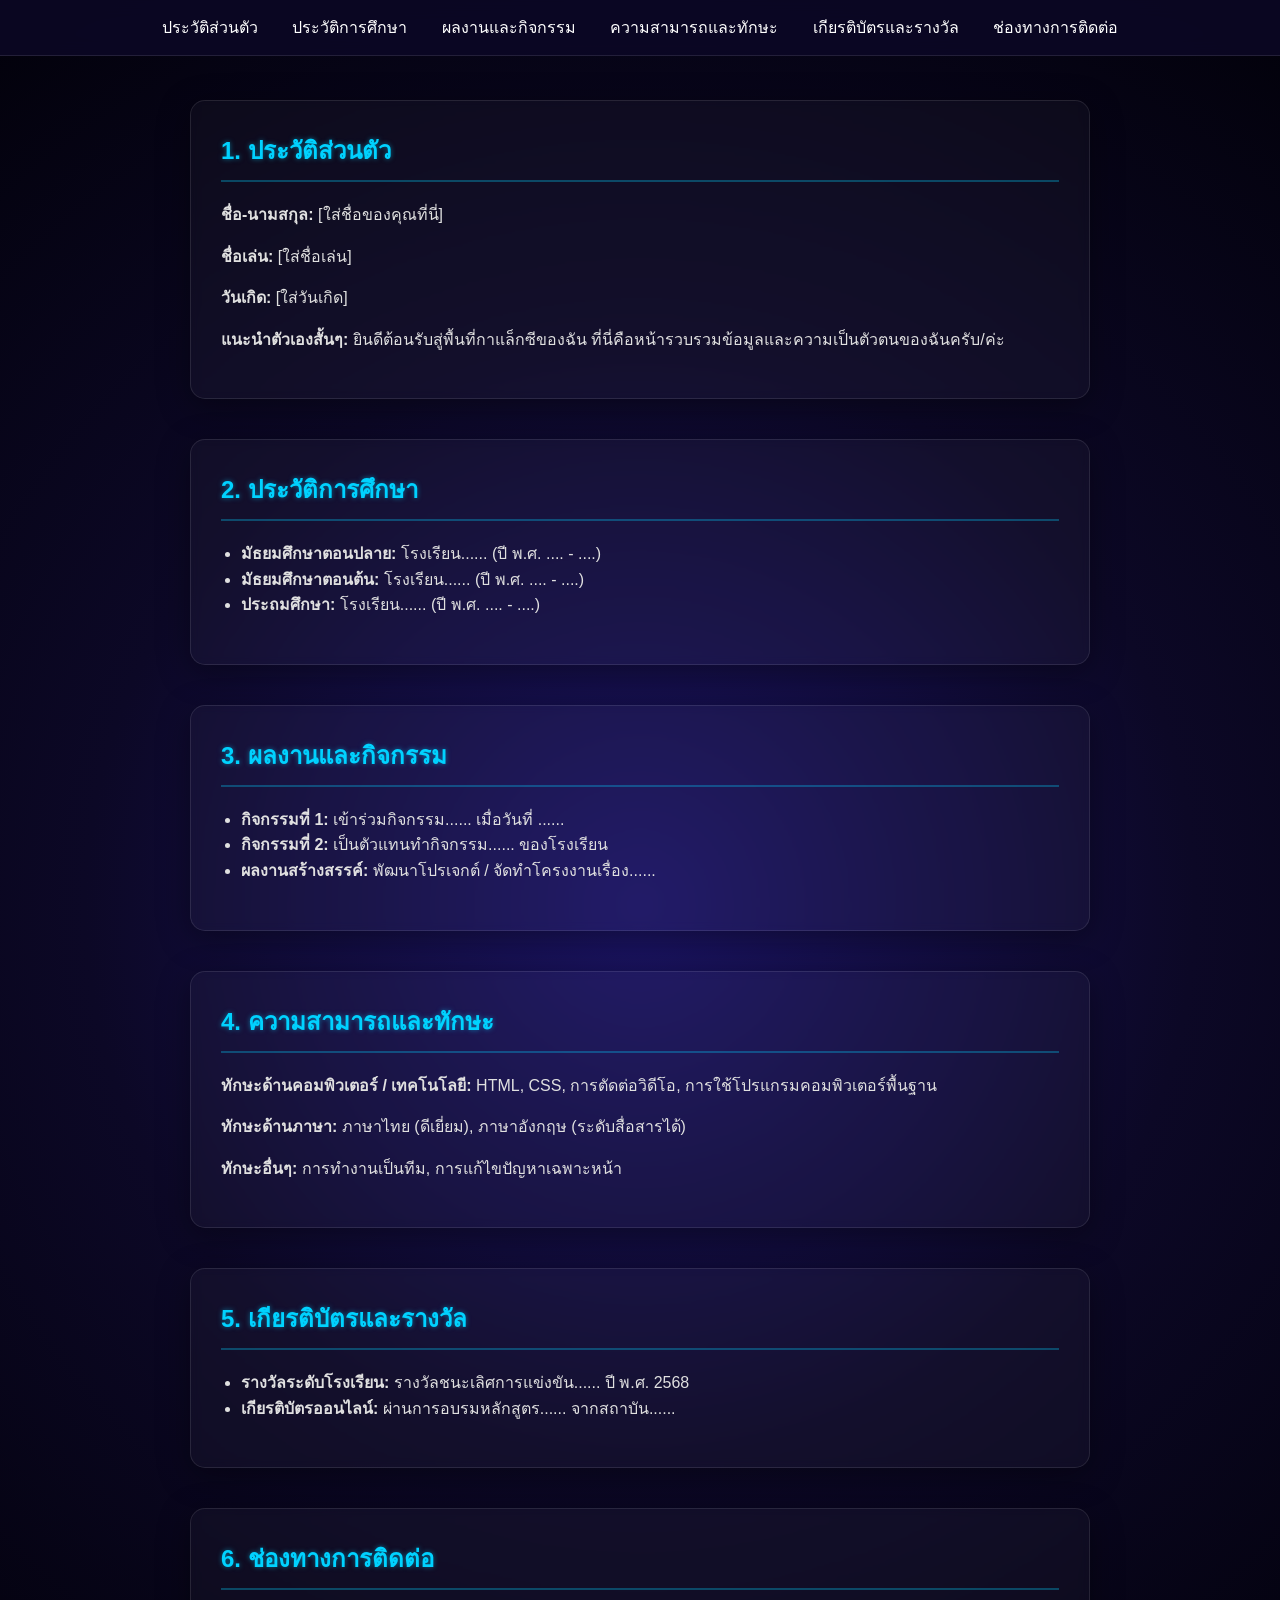
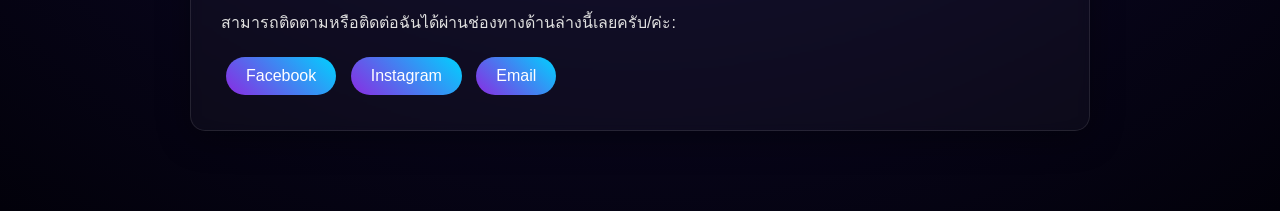
==== Fullportfolio.html @ b9e7bcef "Rename Fullportfolio.css to Fullportfolio.html" ====
<!DOCTYPE html>
<html lang="th">
<head>
    <meta charset="UTF-8">
    <meta name="viewport" content="width=device-width, initial-scale=1.0">
    <title>My Galaxy Portfolio</title>
    <style>
        /* สไตล์พื้นหลังโทนกาแล็กซี */
        body {
            font-family: 'Segoe UI', Tahoma, Geneva, Verdana, sans-serif, 'Mitr';
            background: radial-gradient(circle at center, #1b1464 0%, #0c0826 50%, #02010a 100%);
            color: #ffffff;
            margin: 0;
            padding: 0;
            scroll-behavior: smooth; /* เลื่อนหน้าจอแบบนุ่มนวลเวลาคลิกเมนู */
        }

        /* แถบเมนูด้านบน (Navigation Bar) */
        nav {
            position: fixed;
            top: 0;
            width: 100%;
            background: rgba(12, 8, 38, 0.85);
            backdrop-filter: blur(10px);
            padding: 15px 0;
            text-align: center;
            z-index: 1000;
            border-bottom: 1px solid rgba(255, 255, 255, 0.1);
        }

        nav a {
            color: #ffffff;
            text-decoration: none;
            margin: 0 15px;
            font-size: 16px;
            font-weight: 500;
            transition: 0.3s;
        }

        /* เอฟเฟกต์ชี้เมาส์ที่เมนู */
        nav a:hover {
            color: #00d2ff;
            text-shadow: 0 0 10px #00d2ff, 0 0 20px #00d2ff;
        }

        /* จัดการกล่องเนื้อหาแต่ละส่วน */
        .container {
            max-width: 900px;
            margin: 0 auto;
            padding: 100px 20px 40px 20px;
        }

        section {
            background: rgba(255, 255, 255, 0.03);
            border: 1px solid rgba(255, 255, 255, 0.1);
            border-radius: 15px;
            padding: 30px;
            margin-bottom: 40px;
            backdrop-filter: blur(5px);
            box-shadow: 0 8px 32px 0 rgba(0, 0, 0, 0.37);
            transition: transform 0.3s;
        }

        section:hover {
            transform: translateY(-5px);
            border-color: rgba(0, 210, 255, 0.5);
            box-shadow: 0 8px 32px 0 rgba(0, 210, 255, 0.2);
        }

        h2 {
            color: #00d2ff;
            border-bottom: 2px solid rgba(0, 210, 255, 0.3);
            padding-bottom: 10px;
            margin-top: 0;
            text-shadow: 0 0 5px rgba(0, 210, 255, 0.5);
        }

        p, li {
            line-height: 1.6;
            font-size: 16px;
            color: #e0e0e0;
        }

        ul {
            padding-left: 20px;
        }

        /* สไตล์ปุ่มลิงก์ติดต่อ */
        .contact-link {
            display: inline-block;
            color: #ffffff;
            background: linear-gradient(45deg, #8a2be2, #00d2ff);
            padding: 10px 20px;
            margin: 5px;
            border-radius: 25px;
            text-decoration: none;
            transition: 0.3s;
        }

        .contact-link:hover {
            transform: scale(1.05);
            box-shadow: 0 0 15px rgba(0, 210, 255, 0.7);
        }
    </style>
</head>
<body>

    <nav>
        <a href="#about">ประวัติส่วนตัว</a>
        <a href="#education">ประวัติการศึกษา</a>
        <a href="#works">ผลงานและกิจกรรม</a>
        <a href="#skills">ความสามารถและทักษะ</a>
        <a href="#awards">เกียรติบัตรและรางวัล</a>
        <a href="#contact">ช่องทางการติดต่อ</a>
    </nav>

    <div class="container">

        <section id="about">
            <h2>1. ประวัติส่วนตัว</h2>
            <p><strong>ชื่อ-นามสกุล:</strong> [ใส่ชื่อของคุณที่นี่]</p>
            <p><strong>ชื่อเล่น:</strong> [ใส่ชื่อเล่น]</p>
            <p><strong>วันเกิด:</strong> [ใส่วันเกิด]</p>
            <p><strong>แนะนำตัวเองสั้นๆ:</strong> ยินดีต้อนรับสู่พื้นที่กาแล็กซีของฉัน ที่นี่คือหน้ารวบรวมข้อมูลและความเป็นตัวตนของฉันครับ/ค่ะ</p>
        </section>

        <section id="education">
            <h2>2. ประวัติการศึกษา</h2>
            <ul>
                <li><strong>มัธยมศึกษาตอนปลาย:</strong> โรงเรียน...... (ปี พ.ศ. .... - ....)</li>
                <li><strong>มัธยมศึกษาตอนต้น:</strong> โรงเรียน...... (ปี พ.ศ. .... - ....)</li>
                <li><strong>ประถมศึกษา:</strong> โรงเรียน...... (ปี พ.ศ. .... - ....)</li>
            </ul>
        </section>

        <section id="works">
            <h2>3. ผลงานและกิจกรรม</h2>
            <ul>
                <li><strong>กิจกรรมที่ 1:</strong> เข้าร่วมกิจกรรม...... เมื่อวันที่ ......</li>
                <li><strong>กิจกรรมที่ 2:</strong> เป็นตัวแทนทำกิจกรรม...... ของโรงเรียน</li>
                <li><strong>ผลงานสร้างสรรค์:</strong> พัฒนาโปรเจกต์ / จัดทำโครงงานเรื่อง......</li>
            </ul>
        </section>

        <section id="skills">
            <h2>4. ความสามารถและทักษะ</h2>
            <p><strong>ทักษะด้านคอมพิวเตอร์ / เทคโนโลยี:</strong> HTML, CSS, การตัดต่อวิดีโอ, การใช้โปรแกรมคอมพิวเตอร์พื้นฐาน</p>
            <p><strong>ทักษะด้านภาษา:</strong> ภาษาไทย (ดีเยี่ยม), ภาษาอังกฤษ (ระดับสื่อสารได้)</p>
            <p><strong>ทักษะอื่นๆ:</strong> การทำงานเป็นทีม, การแก้ไขปัญหาเฉพาะหน้า</p>
        </section>

        <section id="awards">
            <h2>5. เกียรติบัตรและรางวัล</h2>
            <ul>
                <li><strong>รางวัลระดับโรงเรียน:</strong> รางวัลชนะเลิศการแข่งขัน...... ปี พ.ศ. 2568</li>
                <li><strong>เกียรติบัตรออนไลน์:</strong> ผ่านการอบรมหลักสูตร...... จากสถาบัน......</li>
            </ul>
        </section>

        <section id="contact">
            <h2>6. ช่องทางการติดต่อ</h2>
            <p>สามารถติดตามหรือติดต่อฉันได้ผ่านช่องทางด้านล่างนี้เลยครับ/ค่ะ:</p>
            <div style="margin-top: 15px;">
                <a href="#" target="_blank" class="contact-link">Facebook</a>
                <a href="#" target="_blank" class="contact-link">Instagram</a>
                <a href="mailto:your-email@example.com" class="contact-link">Email</a>
            </div>
        </section>

    </div>

</body>
</html>
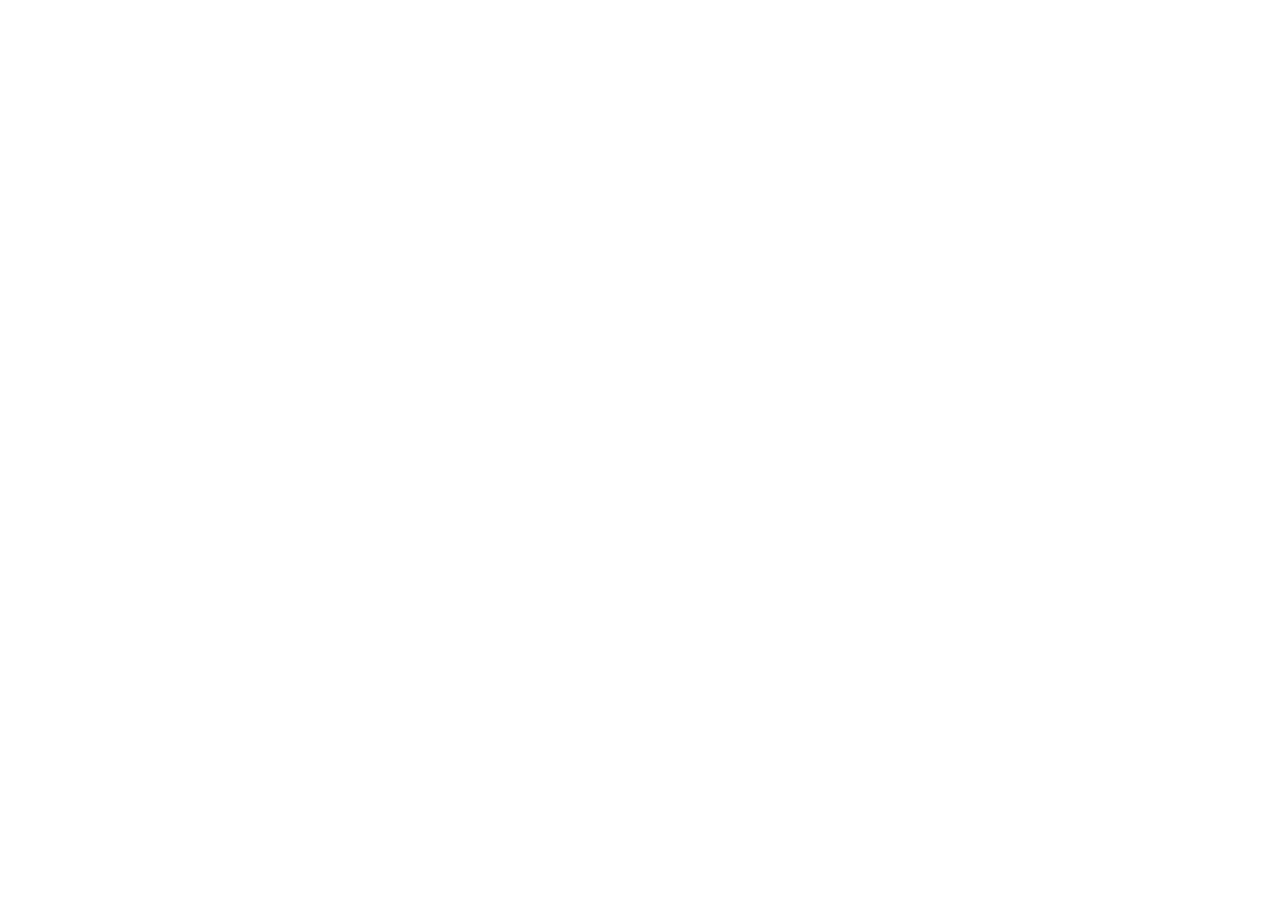
==== commit e82cccc7: "Update Fullportfolio.html" ====
--- a/Fullportfolio.html
+++ b/Fullportfolio.html
@@ -3,16 +3,16 @@
 <head>
     <meta charset="UTF-8">
     <meta name="viewport" content="width=device-width, initial-scale=1.0">
-    <title>My Galaxy Portfolio</title>
+    <title>Engineering Portfolio</title>
     <style>
-        /* สไตล์พื้นหลังโทนกาแล็กซี */
+        /* สไตล์พื้นหลังโทนวิศวกรรม (น้ำเงินเข้มอุตสาหกรรม) */
         body {
             font-family: 'Segoe UI', Tahoma, Geneva, Verdana, sans-serif, 'Mitr';
-            background: radial-gradient(circle at center, #1b1464 0%, #0c0826 50%, #02010a 100%);
+            background: linear-gradient(135deg, #0f172a 0%, #1e293b 100%);
             color: #ffffff;
             margin: 0;
             padding: 0;
-            scroll-behavior: smooth; /* เลื่อนหน้าจอแบบนุ่มนวลเวลาคลิกเมนู */
+            scroll-behavior: smooth;
         }
 
         /* แถบเมนูด้านบน (Navigation Bar) */
@@ -20,12 +20,12 @@
             position: fixed;
             top: 0;
             width: 100%;
-            background: rgba(12, 8, 38, 0.85);
-            backdrop-filter: blur(10px);
+            background: rgba(15, 23, 42, 0.9);
+            backdrop-filter: blur(8px);
             padding: 15px 0;
             text-align: center;
             z-index: 1000;
-            border-bottom: 1px solid rgba(255, 255, 255, 0.1);
+            border-bottom: 2px solid #f97316; /* เส้นใต้เมนูสีส้มวิศวะ */
         }
 
         nav a {
@@ -33,141 +33,33 @@
             text-decoration: none;
             margin: 0 15px;
             font-size: 16px;
-            font-weight: 500;
+            font-weight: 600;
+            letter-spacing: 0.5px;
             transition: 0.3s;
         }
 
-        /* เอฟเฟกต์ชี้เมาส์ที่เมนู */
+        /* เอฟเฟกต์ชี้เมาส์ที่เมนู (เปลี่ยนเป็นสีส้มเทคนิค) */
         nav a:hover {
-            color: #00d2ff;
-            text-shadow: 0 0 10px #00d2ff, 0 0 20px #00d2ff;
+            color: #f97316;
+            text-shadow: 0 0 8px rgba(249, 115, 22, 0.6);
         }
 
         /* จัดการกล่องเนื้อหาแต่ละส่วน */
         .container {
             max-width: 900px;
             margin: 0 auto;
-            padding: 100px 20px 40px 20px;
+            padding: 110px 20px 40px 20px;
         }
 
         section {
-            background: rgba(255, 255, 255, 0.03);
-            border: 1px solid rgba(255, 255, 255, 0.1);
-            border-radius: 15px;
+            background: rgba(30, 41, 59, 0.7);
+            border-left: 4px solid #f97316; /* เส้นขอบหนาด้านซ้ายสไตล์โครงสร้าง */
+            border-top: 1px solid rgba(255, 255, 255, 0.1);
+            border-right: 1px solid rgba(255, 255, 255, 0.1);
+            border-bottom: 1px solid rgba(255, 255, 255, 0.1);
+            border-radius: 0 12px 12px 0;
             padding: 30px;
-            margin-bottom: 40px;
-            backdrop-filter: blur(5px);
-            box-shadow: 0 8px 32px 0 rgba(0, 0, 0, 0.37);
-            transition: transform 0.3s;
+            margin-bottom: 35px;
+            box-shadow: 0 4px 20px rgba(0, 0, 0, 0.4);
+            transition: all 0.3s ease;
         }
-
-        section:hover {
-            transform: translateY(-5px);
-            border-color: rgba(0, 210, 255, 0.5);
-            box-shadow: 0 8px 32px 0 rgba(0, 210, 255, 0.2);
-        }
-
-        h2 {
-            color: #00d2ff;
-            border-bottom: 2px solid rgba(0, 210, 255, 0.3);
-            padding-bottom: 10px;
-            margin-top: 0;
-            text-shadow: 0 0 5px rgba(0, 210, 255, 0.5);
-        }
-
-        p, li {
-            line-height: 1.6;
-            font-size: 16px;
-            color: #e0e0e0;
-        }
-
-        ul {
-            padding-left: 20px;
-        }
-
-        /* สไตล์ปุ่มลิงก์ติดต่อ */
-        .contact-link {
-            display: inline-block;
-            color: #ffffff;
-            background: linear-gradient(45deg, #8a2be2, #00d2ff);
-            padding: 10px 20px;
-            margin: 5px;
-            border-radius: 25px;
-            text-decoration: none;
-            transition: 0.3s;
-        }
-
-        .contact-link:hover {
-            transform: scale(1.05);
-            box-shadow: 0 0 15px rgba(0, 210, 255, 0.7);
-        }
-    </style>
-</head>
-<body>
-
-    <nav>
-        <a href="#about">ประวัติส่วนตัว</a>
-        <a href="#education">ประวัติการศึกษา</a>
-        <a href="#works">ผลงานและกิจกรรม</a>
-        <a href="#skills">ความสามารถและทักษะ</a>
-        <a href="#awards">เกียรติบัตรและรางวัล</a>
-        <a href="#contact">ช่องทางการติดต่อ</a>
-    </nav>
-
-    <div class="container">
-
-        <section id="about">
-            <h2>1. ประวัติส่วนตัว</h2>
-            <p><strong>ชื่อ-นามสกุล:</strong> [ใส่ชื่อของคุณที่นี่]</p>
-            <p><strong>ชื่อเล่น:</strong> [ใส่ชื่อเล่น]</p>
-            <p><strong>วันเกิด:</strong> [ใส่วันเกิด]</p>
-            <p><strong>แนะนำตัวเองสั้นๆ:</strong> ยินดีต้อนรับสู่พื้นที่กาแล็กซีของฉัน ที่นี่คือหน้ารวบรวมข้อมูลและความเป็นตัวตนของฉันครับ/ค่ะ</p>
-        </section>
-
-        <section id="education">
-            <h2>2. ประวัติการศึกษา</h2>
-            <ul>
-                <li><strong>มัธยมศึกษาตอนปลาย:</strong> โรงเรียน...... (ปี พ.ศ. .... - ....)</li>
-                <li><strong>มัธยมศึกษาตอนต้น:</strong> โรงเรียน...... (ปี พ.ศ. .... - ....)</li>
-                <li><strong>ประถมศึกษา:</strong> โรงเรียน...... (ปี พ.ศ. .... - ....)</li>
-            </ul>
-        </section>
-
-        <section id="works">
-            <h2>3. ผลงานและกิจกรรม</h2>
-            <ul>
-                <li><strong>กิจกรรมที่ 1:</strong> เข้าร่วมกิจกรรม...... เมื่อวันที่ ......</li>
-                <li><strong>กิจกรรมที่ 2:</strong> เป็นตัวแทนทำกิจกรรม...... ของโรงเรียน</li>
-                <li><strong>ผลงานสร้างสรรค์:</strong> พัฒนาโปรเจกต์ / จัดทำโครงงานเรื่อง......</li>
-            </ul>
-        </section>
-
-        <section id="skills">
-            <h2>4. ความสามารถและทักษะ</h2>
-            <p><strong>ทักษะด้านคอมพิวเตอร์ / เทคโนโลยี:</strong> HTML, CSS, การตัดต่อวิดีโอ, การใช้โปรแกรมคอมพิวเตอร์พื้นฐาน</p>
-            <p><strong>ทักษะด้านภาษา:</strong> ภาษาไทย (ดีเยี่ยม), ภาษาอังกฤษ (ระดับสื่อสารได้)</p>
-            <p><strong>ทักษะอื่นๆ:</strong> การทำงานเป็นทีม, การแก้ไขปัญหาเฉพาะหน้า</p>
-        </section>
-
-        <section id="awards">
-            <h2>5. เกียรติบัตรและรางวัล</h2>
-            <ul>
-                <li><strong>รางวัลระดับโรงเรียน:</strong> รางวัลชนะเลิศการแข่งขัน...... ปี พ.ศ. 2568</li>
-                <li><strong>เกียรติบัตรออนไลน์:</strong> ผ่านการอบรมหลักสูตร...... จากสถาบัน......</li>
-            </ul>
-        </section>
-
-        <section id="contact">
-            <h2>6. ช่องทางการติดต่อ</h2>
-            <p>สามารถติดตามหรือติดต่อฉันได้ผ่านช่องทางด้านล่างนี้เลยครับ/ค่ะ:</p>
-            <div style="margin-top: 15px;">
-                <a href="#" target="_blank" class="contact-link">Facebook</a>
-                <a href="#" target="_blank" class="contact-link">Instagram</a>
-                <a href="mailto:your-email@example.com" class="contact-link">Email</a>
-            </div>
-        </section>
-
-    </div>
-
-</body>
-</html>
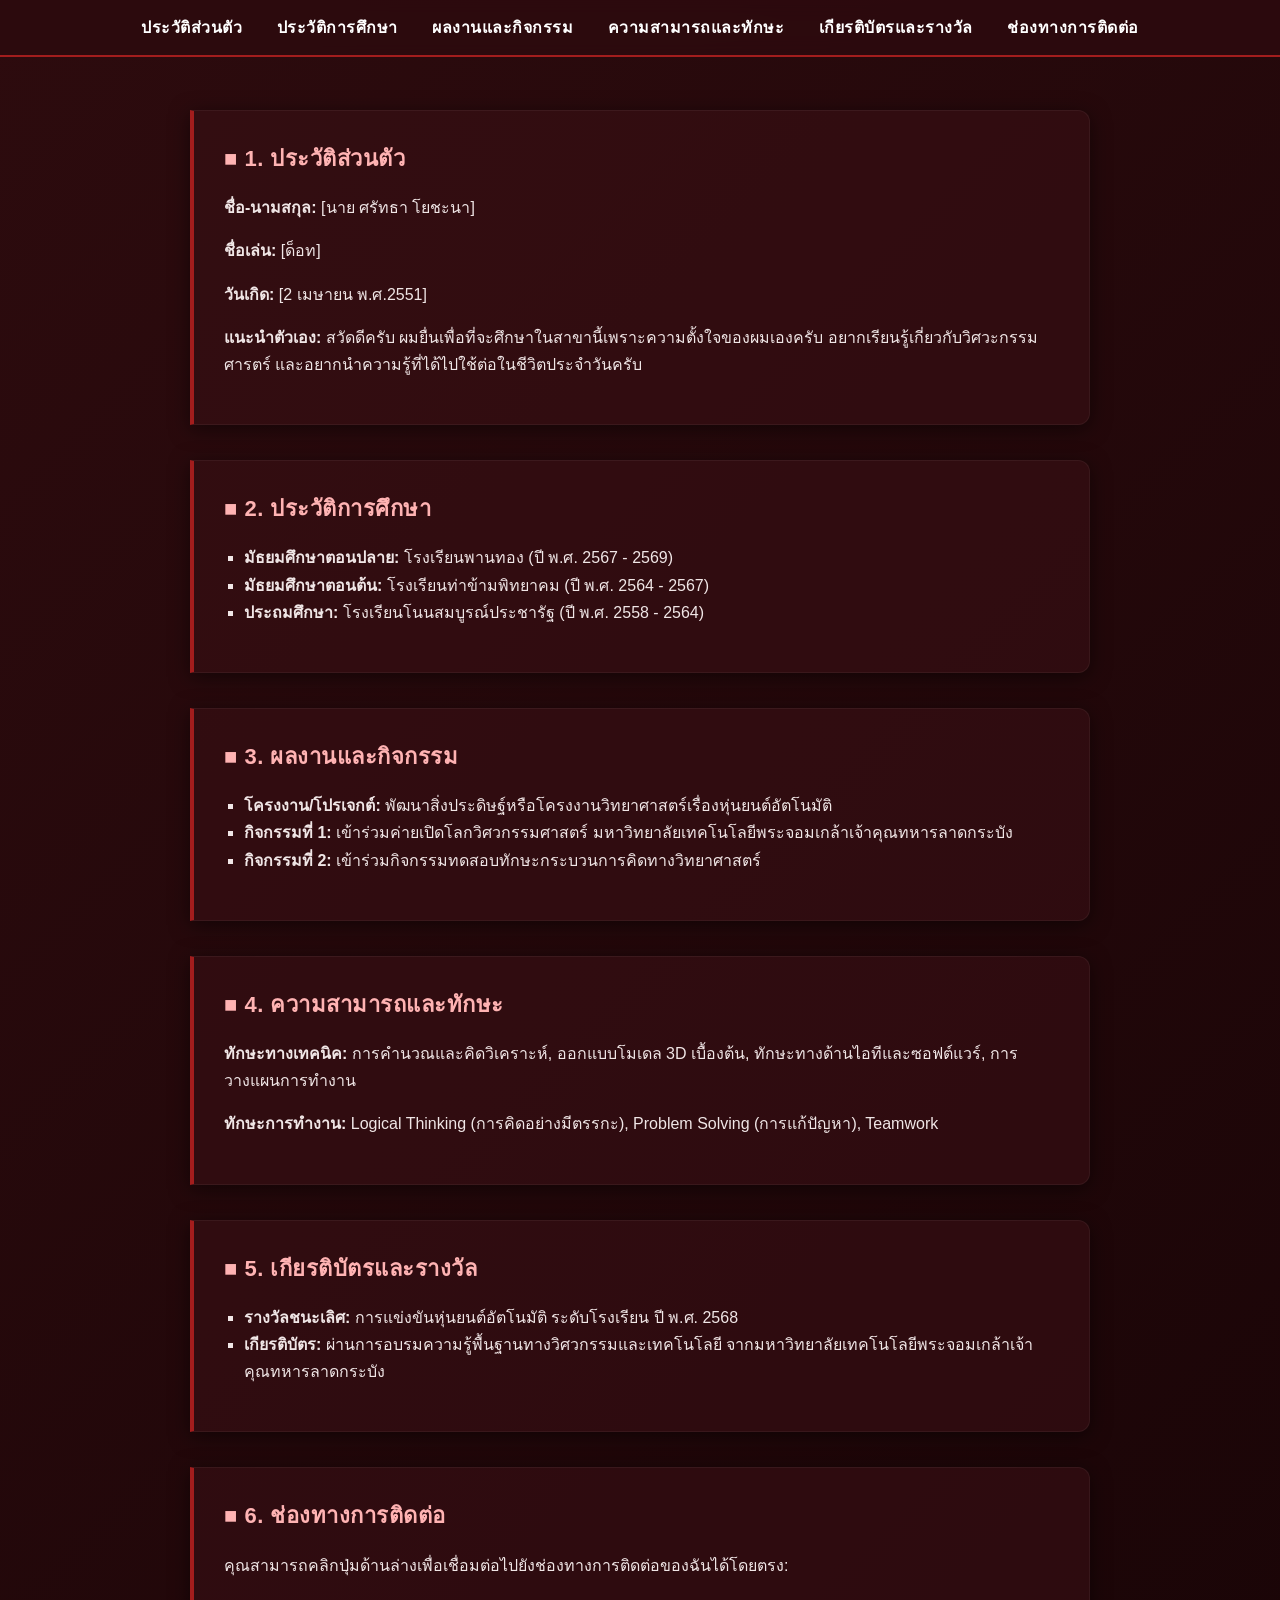
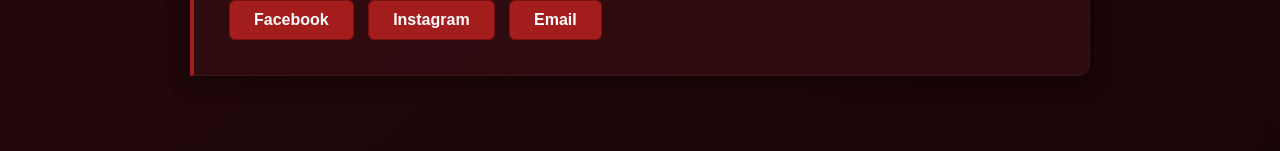
==== commit 15a70246: "Update Fullportfolio.html" ====
--- a/Fullportfolio.html
+++ b/Fullportfolio.html
@@ -3,12 +3,12 @@
 <head>
     <meta charset="UTF-8">
     <meta name="viewport" content="width=device-width, initial-scale=1.0">
-    <title>Engineering Portfolio</title>
+    <title>Engineering Portfolio - Crimson Edition</title>
     <style>
-        /* สไตล์พื้นหลังโทนวิศวกรรม (น้ำเงินเข้มอุตสาหกรรม) */
+        /* สไตล์พื้นหลังโทนสีเลือดหมูเข้มสไตล์วิศวะ */
         body {
             font-family: 'Segoe UI', Tahoma, Geneva, Verdana, sans-serif, 'Mitr';
-            background: linear-gradient(135deg, #0f172a 0%, #1e293b 100%);
+            background: linear-gradient(135deg, #2d0b0e 0%, #1a0507 100%);
             color: #ffffff;
             margin: 0;
             padding: 0;
@@ -20,12 +20,12 @@
             position: fixed;
             top: 0;
             width: 100%;
-            background: rgba(15, 23, 42, 0.9);
+            background: rgba(45, 11, 14, 0.9);
             backdrop-filter: blur(8px);
             padding: 15px 0;
             text-align: center;
             z-index: 1000;
-            border-bottom: 2px solid #f97316; /* เส้นใต้เมนูสีส้มวิศวะ */
+            border-bottom: 2px solid #a31d1d; /* เส้นใต้เมนูสีแดงวิศวะสว่าง */
         }
 
         nav a {
@@ -38,10 +38,10 @@
             transition: 0.3s;
         }
 
-        /* เอฟเฟกต์ชี้เมาส์ที่เมนู (เปลี่ยนเป็นสีส้มเทคนิค) */
+        /* เอฟเฟกต์ชี้เมาส์ที่เมนู */
         nav a:hover {
-            color: #f97316;
-            text-shadow: 0 0 8px rgba(249, 115, 22, 0.6);
+            color: #ff4d4d;
+            text-shadow: 0 0 8px rgba(255, 77, 77, 0.6);
         }
 
         /* จัดการกล่องเนื้อหาแต่ละส่วน */
@@ -52,14 +52,129 @@
         }
 
         section {
-            background: rgba(30, 41, 59, 0.7);
-            border-left: 4px solid #f97316; /* เส้นขอบหนาด้านซ้ายสไตล์โครงสร้าง */
-            border-top: 1px solid rgba(255, 255, 255, 0.1);
-            border-right: 1px solid rgba(255, 255, 255, 0.1);
-            border-bottom: 1px solid rgba(255, 255, 255, 0.1);
+            background: rgba(58, 16, 20, 0.6);
+            border-left: 4px solid #a31d1d; /* เส้นเน้นหนาด้านซ้ายสีเลือดหมูสว่าง */
+            border-top: 1px solid rgba(255, 255, 255, 0.05);
+            border-right: 1px solid rgba(255, 255, 255, 0.05);
+            border-bottom: 1px solid rgba(255, 255, 255, 0.05);
             border-radius: 0 12px 12px 0;
             padding: 30px;
             margin-bottom: 35px;
-            box-shadow: 0 4px 20px rgba(0, 0, 0, 0.4);
+            box-shadow: 0 4px 20px rgba(0, 0, 0, 0.5);
             transition: all 0.3s ease;
         }
+
+        section:hover {
+            transform: translateX(5px);
+            background: rgba(58, 16, 20, 0.85);
+            border-left-color: #ff4d4d; /* เปลี่ยนเป็นสีแดงสว่างขึ้นเมื่อชี้ */
+            box-shadow: 0 4px 25px rgba(163, 29, 29, 0.3);
+        }
+
+        h2 {
+            color: #ffb3b3; /* สีแดงอ่อน/ชมพูพาสเทลเพื่อให้อ่านง่ายบนพื้นเข้ม */
+            margin-top: 0;
+            font-size: 22px;
+            letter-spacing: 0.5px;
+        }
+
+        p, li {
+            line-height: 1.7;
+            font-size: 16px;
+            color: #f0e6e6; /* สีขาวนวลถนอมสายตา */
+        }
+
+        ul {
+            padding-left: 20px;
+            list-style-type: square; /* หัวข้อสี่เหลี่ยมสไตล์โครงสร้าง */
+        }
+
+        /* ปุ่มลิงก์ติดต่อสไตล์ป้ายวิศวะ */
+        .contact-link {
+            display: inline-block;
+            color: #ffffff;
+            background: #a31d1d;
+            border: 1px solid #7a1111;
+            padding: 10px 24px;
+            margin: 5px;
+            border-radius: 6px;
+            text-decoration: none;
+            font-weight: bold;
+            transition: 0.2s;
+        }
+
+        .contact-link:hover {
+            background: #ff4d4d;
+            border-color: #a31d1d;
+            box-shadow: 0 0 12px rgba(255, 77, 77, 0.5);
+            transform: translateY(-2px);
+        }
+    </style>
+</head>
+<body>
+
+    <nav>
+        <a href="#about">ประวัติส่วนตัว</a>
+        <a href="#education">ประวัติการศึกษา</a>
+        <a href="#works">ผลงานและกิจกรรม</a>
+        <a href="#skills">ความสามารถและทักษะ</a>
+        <a href="#awards">เกียรติบัตรและรางวัล</a>
+        <a href="#contact">ช่องทางการติดต่อ</a>
+    </nav>
+
+    <div class="container">
+
+        <section id="about">
+            <h2>■ 1. ประวัติส่วนตัว</h2>
+            <p><strong>ชื่อ-นามสกุล:</strong> [นาย ศรัทธา โยชะนา]</p>
+            <p><strong>ชื่อเล่น:</strong> [ด็อท]</p>
+            <p><strong>วันเกิด:</strong> [2 เมษายน พ.ศ.2551]</p>
+            <p><strong>แนะนำตัวเอง:</strong> สวัดดีครับ ผมยื่นเพื่อที่จะศึกษาในสาขานี้เพราะความตั้งใจของผมเองครับ อยากเรียนรู้เกี่ยวกับวิศวะกรรมศารตร์ และอยากนำความรู้ที่ได้ไปใช้ต่อในชีวิตประจำวันครับ</p>
+        </section>
+
+        <section id="education">
+            <h2>■ 2. ประวัติการศึกษา</h2>
+            <ul>
+                <li><strong>มัธยมศึกษาตอนปลาย:</strong> โรงเรียนพานทอง (ปี พ.ศ. 2567 - 2569)</li>
+                <li><strong>มัธยมศึกษาตอนต้น:</strong> โรงเรียนท่าข้ามพิทยาคม (ปี พ.ศ. 2564 - 2567)</li>
+                <li><strong>ประถมศึกษา:</strong> โรงเรียนโนนสมบูรณ์ประชารัฐ (ปี พ.ศ. 2558 - 2564)</li>
+            </ul>
+        </section>
+
+        <section id="works">
+            <h2>■ 3. ผลงานและกิจกรรม</h2>
+            <ul>
+                <li><strong>โครงงาน/โปรเจกต์:</strong> พัฒนาสิ่งประดิษฐ์หรือโครงงานวิทยาศาสตร์เรื่องหุ่นยนต์อัตโนมัติ</li>
+                <li><strong>กิจกรรมที่ 1:</strong> เข้าร่วมค่ายเปิดโลกวิศวกรรมศาสตร์ มหาวิทยาลัยเทคโนโลยีพระจอมเกล้าเจ้าคุณทหารลาดกระบัง</li>
+                <li><strong>กิจกรรมที่ 2:</strong> เข้าร่วมกิจกรรมทดสอบทักษะกระบวนการคิดทางวิทยาศาสตร์</li>
+            </ul>
+        </section>
+
+        <section id="skills">
+            <h2>■ 4. ความสามารถและทักษะ</h2>
+            <p><strong>ทักษะทางเทคนิค:</strong> การคำนวณและคิดวิเคราะห์, ออกแบบโมเดล 3D เบื้องต้น, ทักษะทางด้านไอทีและซอฟต์แวร์, การวางแผนการทำงาน</p>
+            <p><strong>ทักษะการทำงาน:</strong> Logical Thinking (การคิดอย่างมีตรรกะ), Problem Solving (การแก้ปัญหา), Teamwork</p>
+        </section>
+
+        <section id="awards">
+            <h2>■ 5. เกียรติบัตรและรางวัล</h2>
+            <ul>
+                <li><strong>รางวัลชนะเลิศ:</strong> การแข่งขันหุ่นยนต์อัตโนมัติ ระดับโรงเรียน ปี พ.ศ. 2568</li>
+                <li><strong>เกียรติบัตร:</strong> ผ่านการอบรมความรู้พื้นฐานทางวิศวกรรมและเทคโนโลยี จากมหาวิทยาลัยเทคโนโลยีพระจอมเกล้าเจ้าคุณทหารลาดกระบัง</li>
+            </ul>
+        </section>
+
+        <section id="contact">
+            <h2>■ 6. ช่องทางการติดต่อ</h2>
+            <p>คุณสามารถคลิกปุ่มด้านล่างเพื่อเชื่อมต่อไปยังช่องทางการติดต่อของฉันได้โดยตรง:</p>
+            <div style="margin-top: 15px;">
+                <a href="https://www.facebook.com/" target="_blank" class="contact-link">Facebook</a>
+                <a href="https://www.instagram.com/" target="_blank" class="contact-link">Instagram</a>
+                <a href="mailto:your-email@example.com" class="contact-link">Email</a>
+            </div>
+        </section>
+
+    </div>
+
+</body>
+</html>
